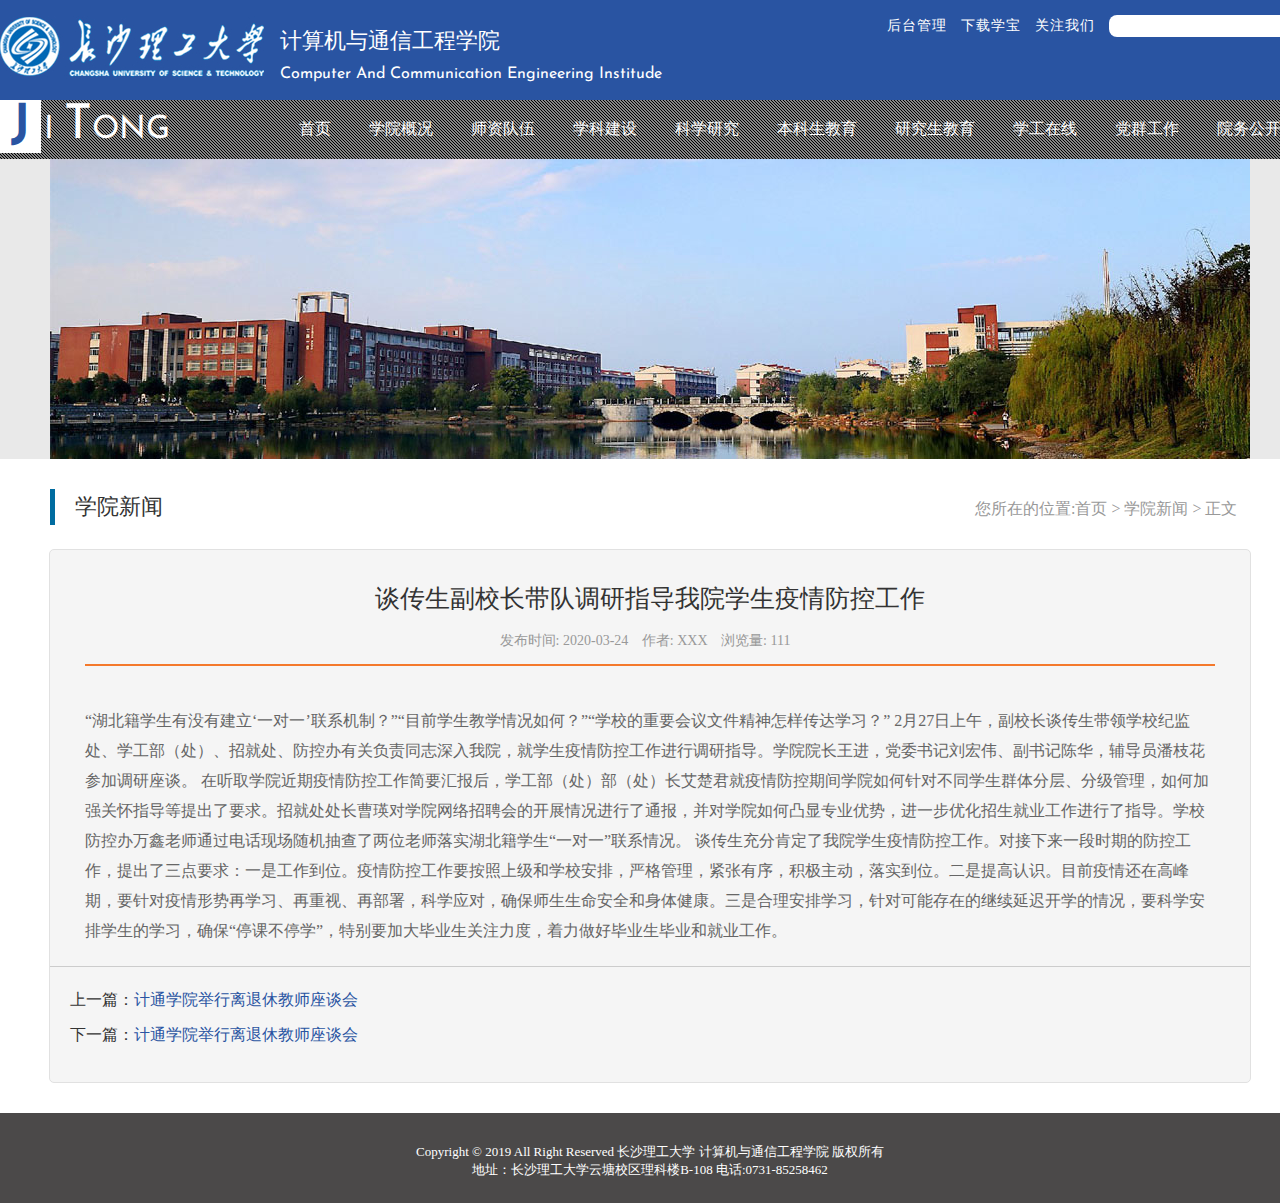
==== detail.html @ 0654c843 "init" ====
<!DOCTYPE html>
<html lang="en">
  <head>
    <meta charset="UTF-8" />
    <meta name="viewport" content="width=device-width, initial-scale=1.0" />
    <link rel="stylesheet" type="text/css" href="css/animate.min.css" />
    <link rel="stylesheet" type="text/css" href="css/zoomslider.css" />
    <link rel="stylesheet" type="text/css" href="css/reset.css" />
    <link rel="stylesheet" type="text/css" href="css/index.css" />
    <link
      rel="stylesheet"
      href="https://use.fontawesome.com/releases/v5.3.1/css/all.css"
      integrity="sha384-mzrmE5qonljUremFsqc01SB46JvROS7bZs3IO2EmfFsd15uHvIt+Y8vEf7N7fWAU"
      crossorigin="anonymous"
    />
    <title>Detail</title>
  </head>
  <body>
    <div class="container">
      <!-- header开始 -->
      <header>
        <div class="header_top">
          <img src="images/logo1.jpg" alt="" />
          <span class="logo_name logo_name1">计算机与通信工程学院</span>
          <span class="logo_name logo_name2"
            >Computer And Communication Engineering Institude</span
          >
          <div class="header_tool">
            <ul>
              <li><i class="fas fa-cog"></i>后台管理</li>
              <li><i class="fas fa-arrow-down"></i>下载学宝</li>
              <li><i class="fab fa-weibo"></i>关注我们</li>
              <li>
                <i class="fas fa-search search-icon"></i
                ><input type="text" class="banner-search" />
              </li>
            </ul>
          </div>
        </div>
      </header>

      <!-- nav 开始-->
      <div class="demo-inner-content nav_bg">
        <div class="nav">
          <nav>
            <div class="navbar-header">
              <h1>
                <a href="index.html"
                  ><span class="letter">J</span>i <span>T</span>ong</a
                >
              </h1>
            </div>
            <!-- navbar-header -->
            <div class="nav_self clearfix" id="bs-example-navbar-collapse-1">
              <ul id="nav">
                <li>
                  <a href="#">首页</a>
                </li>
                <li>
                  <a href="#">学院概况</a>
                  <ul>
                    <li><a href="#">学院简介</a></li>
                    <li><a href="#">学院领导</a></li>
                    <li><a href="#">机构设置</a></li>
                  </ul>
                </li>
                <li>
                  <a href="#">师资队伍</a>
                  <ul>
                    <li><a href="#">人才引进</a></li>
                    <li><a href="#">名师风采</a></li>
                    <li><a href="#">师资简介</a></li>
                  </ul>
                </li>
                <li>
                  <a href="#">学科建设</a>
                  <ul>
                    <li><a href="#">学科概况</a></li>
                    <li><a href="#">重点学科</a></li>
                    <li style="padding: 19px 13px 19px 18px;">
                      <a href="#">重点实验室</a>
                    </li>
                  </ul>
                </li>
                <li>
                  <a href="#">科学研究</a>
                  <ul>
                    <li><a href="#">项目申明</a></li>
                    <li><a href="#">学术论著</a></li>
                    <li><a href="#">科研成果</a></li>
                    <li><a href="#">学术交流</a></li>
                    <li><a href="#">规章制度</a></li>
                  </ul>
                </li>
                <li>
                  <a href="#">本科生教育</a>
                  <ul style="width: 118px;">
                    <li><a href="#">创新教育</a></li>
                    <li><a href="#">专业设置</a></li>
                    <li><a href="#">教学管理</a></li>
                    <li><a href="#">教研教改</a></li>
                    <li><a href="#">课程建设</a></li>
                    <li><a href="#">教材建设</a></li>
                  </ul>
                </li>
                <li>
                  <a href="#">研究生教育</a>
                  <ul style="width: 118px;">
                    <li><a href="#">学位点一览</a></li>
                    <li><a href="#">导师队伍</a></li>
                    <li><a href="#">培养方案</a></li>
                    <li><a href="#">招生信息</a></li>
                    <li><a href="#">培养管理</a></li>
                    <li><a href="#">规章制度</a></li>
                  </ul>
                </li>
                <li>
                  <a href="#">学工在线</a>
                  <ul>
                    <li><a href="#">学风建设</a></li>
                    <li><a href="#">学生党建</a></li>
                    <li><a href="#">日常管理</a></li>
                    <li><a href="#">团学工作</a></li>
                    <li><a href="#">就业工作</a></li>
                    <li><a href="#">成长辅导</a></li>
                    <li><a href="#">资助工作</a></li>
                    <li><a href="#">规章制度</a></li>
                  </ul>
                </li>
                <li>
                  <a href="#">党群工作</a>
                  <ul>
                    <li><a href="#">党建动态</a></li>
                    <li><a href="#">理论学习</a></li>
                    <li><a href="#">规章制度</a></li>
                    <li><a href="#">组织结构</a></li>
                    <li><a href="#">工会工作</a></li>
                  </ul>
                </li>
                <li>
                  <a href="#">院务公开</a>
                  <ul>
                    <li><a href="#">学院文件</a></li>
                    <li><a href="#">岗位职责</a></li>
                  </ul>
                </li>
              </ul>
            </div>
            <div class="clearfix"></div>
          </nav>
        </div>
      </div>
      <div class="banner">
        <img src="./images/fixed.jpg" alt="" />
      </div>
      <div class="detail_container">
        <div class="detail_top">
          <div class="de_top_title">学院新闻</div>
          <div class="de_top_site">您所在的位置:首页 > 学院新闻 > 正文</div>
        </div>
        <div class="detail_new">
          <p class="detail_title">
            谈传生副校长带队调研指导我院学生疫情防控工作
          </p>
          <p class="de_new_tool">
            <span>发布时间: 2020-03-24</span>
            <span>作者: XXX</span>
            <span>浏览量: 111</span>
          </p>
          <div class="detail_new_con">
            “湖北籍学生有没有建立‘一对一’联系机制？”“目前学生教学情况如何？”“学校的重要会议文件精神怎样传达学习？”
            2月27日上午，副校长谈传生带领学校纪监处、学工部（处）、招就处、防控办有关负责同志深入我院，就学生疫情防控工作进行调研指导。学院院长王进，党委书记刘宏伟、副书记陈华，辅导员潘枝花参加调研座谈。
            在听取学院近期疫情防控工作简要汇报后，学工部（处）部（处）长艾楚君就疫情防控期间学院如何针对不同学生群体分层、分级管理，如何加强关怀指导等提出了要求。招就处处长曹瑛对学院网络招聘会的开展情况进行了通报，并对学院如何凸显专业优势，进一步优化招生就业工作进行了指导。学校防控办万鑫老师通过电话现场随机抽查了两位老师落实湖北籍学生“一对一”联系情况。
            谈传生充分肯定了我院学生疫情防控工作。对接下来一段时期的防控工作，提出了三点要求：一是工作到位。疫情防控工作要按照上级和学校安排，严格管理，紧张有序，积极主动，落实到位。二是提高认识。目前疫情还在高峰期，要针对疫情形势再学习、再重视、再部署，科学应对，确保师生生命安全和身体健康。三是合理安排学习，针对可能存在的继续延迟开学的情况，要科学安排学生的学习，确保“停课不停学”，特别要加大毕业生关注力度，着力做好毕业生毕业和就业工作。
          </div>
          <div class="detail_down">
            <p>上一篇：<a href="#">计通学院举行离退休教师座谈会</a></p>
            <p>下一篇：<a href="#">计通学院举行离退休教师座谈会</a></p>
          </div>
        </div>
        <!-- footer -->
        <footer>
          <p>
            Copyright &copy; 2019 All Right Reserved 长沙理工大学
            计算机与通信工程学院 版权所有
          </p>
          <p>地址：长沙理工大学云塘校区理科楼B-108 电话:0731-85258462</p>
        </footer>
        <!-- footer -->
      </div>
    </div>
  </body>
</html>
---- css/zoomslider.css ----
.zs-enabled{position:relative}.zs-enabled .zs-slideshow,.zs-enabled .zs-slides,.zs-enabled .zs-slide{position:absolute;z-index:1;top:0;left:0;width:100%;height:100%;overflow:hidden}.zs-enabled .zs-slideshow .zs-slides .zs-slide{background:transparent none no-repeat 50% 50%;background-size:cover;position:absolute;visibility:hidden;opacity:0;-webkit-transform:scale(1.2, 1.2);-moz-transform:scale(1.2, 1.2);-ms-transform:scale(1.2, 1.2);-o-transform:scale(1.2, 1.2);transform:scale(1.2, 1.2)}.zs-enabled .zs-slideshow .zs-slides .zs-slide.active{visibility:visible;opacity:1}.zs-enabled .zs-slideshow .zs-bullets{position:absolute;z-index:4;bottom:20px;left:0;width:100%;text-align:center}.zs-enabled .zs-slideshow .zs-bullets .zs-bullet{display:inline-block;cursor:pointer;border:2px solid #EFC509;width:14px;height:14px;border-radius:8px;margin:10px;background-color:#000}.zs-enabled .zs-slideshow .zs-bullets .zs-bullet.active{background-color:#EFC509}.zs-enabled .zs-slideshow:after{content:" ";position:absolute;top:0;left:0;width:100%;height:100%;z-index:3;background:transparent none repeat 0 0}.zs-enabled.overlay-plain .zs-slideshow:after{background-image:url(plain.png)}.zs-enabled.overlay-dots .zs-slideshow:after{background:url(../images/dots.png)}
	.properties-table {
			width: 100%;
			padding: 0;
			border-spacing:0;
			margin-top:2em;
			font-size:.85em;
			background-color: #eee;
		}
		.properties-table th, .properties-table td {
			text-align: left;
			padding: 10px;
		}
		.properties-table th {
			border-bottom: 1px solid #333;
			line-height: 2;
		}
		.zs-enabled .zs-slideshow .zs-bullets {
			    position: absolute;
    z-index: 4;
    bottom: 40px;
    left: 0;
    width: 100%;
    text-align: center;
	display:none;
		}
		.zs-enabled .zs-slideshow .zs-bullets .zs-bullet {
			display: inline-block;
    cursor: pointer;
    border: 2px solid #fff;
    width: 34px;
    height:4px;
    margin: 10px;
    background: #fff;
    border-radius: 0;
		}
		.zs-enabled .zs-slideshow .zs-bullets .zs-bullet.active {
			background:#02a388;
			border: 2px solid #02a388;
		}
      #demo-1 {
			position: relative; 
			width: 100%;
			min-height: 658px;
			background-color: #999;
		}
		.demo-inner-content {
			position: relative;
			z-index: 2;
			
		}
		
	.banner-inner {
    background: url(../images/1.jpg) no-repeat 0px 0px;
    background-size: cover;
    -webkit-background-size: cover;
    -moz-background-size: cover;
    -o-background-size: cover;
    -ms-background-size: cover;
    min-height: 200px!important;
}
.banner-inner-dott {
    background: url(../images/dots.png)repeat 0px 0px;
    text-align: center;
        padding-bottom: 150px;
}
/*-- /responsive --*/
@media (max-width:1440px){
	#demo-1 {
		
		    min-height: 630px;
	}
	.zs-enabled .zs-slideshow .zs-bullets .zs-bullet {
		border: 2px solid #fff;
		width: 27px;
		height: 4px;
		margin: 8px;
		border-radius: 0;
	}
}
@media (max-width:1366px){
	#demo-1 {
		    min-height:600px;
	}
	.zs-enabled .zs-slideshow .zs-bullets {
		position: absolute;
		z-index: 4;
		bottom: 91px;
		left: 0;
		width: 100%;
		text-align: center;
	}
}
@media (max-width:1280px){
	#demo-1 {
		    min-height:570px;
	}
}
@media (max-width:1024px){
	#demo-1 {
		    min-height:540px;
	}
	.zs-enabled .zs-slideshow .zs-bullets {
		position: absolute;
		z-index: 4;
		bottom: 107px;
		left: 0;
		width: 100%;
		text-align: center;
	}
}
@media (max-width:991px){
	#demo-1 {
		min-height:500px;
	}
	.zs-enabled .zs-slideshow .zs-bullets {
		position: absolute;
		z-index: 4;
		bottom:91px;
		left:0px;
		width: 100%;
		text-align: center;
	}
	
}
@media (max-width:800px){
	#demo-1 {
		min-height:460px;
	}
	.zs-enabled .zs-slideshow .zs-bullets .zs-bullet {
		border: 2px solid #fff;
		width: 27px;
		height: 4px;
		margin: 4px 4px;
		border-radius: 0;
	}
	.banner-inner-dott {
		background: url(../images/dots.png)repeat 0px 0px;
		text-align: center;
		padding-bottom: 94px;
	}
	.banner-inner {
		min-height: 163px!important;
	}
	.zs-enabled .zs-slideshow .zs-bullets {
		position: absolute;
		z-index: 4;
		bottom:72px;
		left:0px;
		width: 100%;
		text-align: center;
	}
}
@media (max-width:736px){
	
	#demo-1 {
      min-height:450px;
	}

}
@media (max-width:640px){
	
}
@media (max-width:568px){
	#demo-1 {
      min-height:390px;
	}
	
}
@media (max-width:480px){
	.zs-enabled .zs-slideshow .zs-bullets {
		position: absolute;
		z-index: 4;
		bottom: 45px;
		left: -4px;
		width: 100%;
		text-align: center;
	}
	
}
@media (max-width:414px){
	
}
@media (max-width:384px){
	
	

}
@media (max-width:320px){
  
 .zs-enabled .zs-slideshow .zs-bullets {
    position: absolute;
    z-index: 4;
    bottom: 23px;
    left: -4px;
    width: 100%;
    text-align: center;
}
}
/*-- //responsive --*/
---- css/index.css ----
@font-face {
  font-family: 'Josefin Sans';
  src: url('../fonts/Josefin_Sans/JosefinSans-VariableFont_wght.ttf');
}
@font-face {
  font-family: 'PT Sans';
  src: url('../fonts/PT_Sans/PTSans-Regular.ttf');
}
html,
body {
  width: 100%;
  min-width: 1300px;
}
a {
  color: #fff;
}
i {
  color: #f4792c;
}
.clearfix:after {
  content: '\20';
  display: block;
  height: 0;
  clear: both;
}
.container {
  width: 100%;
  margin-left: auto;
  margin-right: auto;
  font-size: 16px;
}
header {
  width: 100%;
  background-color: #2954a2;
  padding: 16px 0 16px 0;
}
.header_top {
  position: relative;
  width: 1300px;
  margin: 0 auto;
}
.logo_name {
  display: inline-block;
  color: white;
  position: absolute;
}
.logo_name1 {
  left: 280px;
  top: 10px;
  font-size: 22px;
  width: 220px;
}
.logo_name2 {
  width: 383px;
  top: 50px;
  left: 280px;
  font-family: 'Josefin Sans', sans-serif;
}
.header_tool {
  position: absolute;
  right: 0;
  top: 0;
}
.header_tool li {
  letter-spacing: 1px;
  display: inline-block;
  color: #fff;
  margin-right: 10px;
  margin-top: -5px;
  font-size: 14px;
}
.banner-search {
  outline: none;
  border: none;
  border-radius: 8px;
  height: 20px;
}
.search-icon {
  position: absolute;
  right: 18px;
  top: 6px;
}
.nav {
  width: 100%;
  background: rgba(0, 0, 0, 0.47);
}
nav {
  width: 1300px;
  margin: 0 auto;
}
.navbar-header {
  width: 180px;
  vertical-align: top;
  display: inline-block;
}
.navbar-header h1 {
  /* font-size: 2em; */
  display: block;
  text-transform: uppercase;
  font-size: 32px;
  font-family: 'Josefin Sans', sans-serif;
}
.navbar-header h1 a {
  color: #ffffff;
  text-decoration: none;
  display: inline-block;
}
span.letter {
  background: #fff;
  color: #2954a2;
  line-height: 53px;
  padding: 0 11px;
  display: inline-block;
  background: #ffffff;
  font-weight: 700;
  margin-right: 3px;
}
h1 span {
  color: #fff;
  font-size: 48px;
}
.nav_self {
  vertical-align: top;
  display: inline-block;
  float: right;
}
.baner-info {
  padding-top: 8em;
  margin: 0 auto;
  text-align: center;
  font-family: 'Josefin Sans', sans-serif;
}
.baner-info h4 {
  text-align: center;
  font-size: 1em;
  color: #fff;
  margin: 2em 0 1em;
  text-transform: uppercase;
  font-weight: 300;
  letter-spacing: 5px;
}
.baner-info h3 {
  text-align: center;
  font-size: 3.5em;
  color: #fff;
  text-transform: capitalize;
  letter-spacing: 4px;
}
.baner-info h3 span {
  color: #f4792c;
}
.baner-info h3 span {
  color: #f4792c;
}
.row {
  width: 1300px;
  margin: 0 auto;
  position: relative;
  margin-top: 20px;
}
.sp_button:hover {
  color: #f4792c;
}
.new_new {
  width: 430px;
  padding-right: 15px;
  padding-left: 15px;
  -webkit-tap-highlight-color: rgba(0, 0, 0, 0);
  line-height: 1.42857143;
  color: #333;
  font-size: 100%;
  font-family: 'PT Sans', sans-serif;
  box-sizing: border-box;
  position: relative;
  min-height: 1px;
  float: left;
  width: 430px;
  padding-right: 15px;
  padding-left: 15px;
}
.row2_imgs {
  width: 1318px;
}
.news-img > img {
  width: 400px;
  height: 200px;
}
.news-date {
  position: absolute;
  background-color: #2d3e50;
  width: 220px;
  height: 30px;
  top: 185px;
  left: 90px;
  color: white;
  padding: 0 20px 0 20px;
}
.published3 {
  line-height: 30px;
}
.published32 {
  padding-left: 65px;
}
.published3 i,
.published32 i {
  color: #fff;
}
.img-text {
  padding: 32px 30px;
}
.gray-bg {
  background-color: #f1f1f1;
}
.img-text > p {
  font-family: 'Lato', sans-serif;
  font-weight: normal;
  color: #666666;
  font-size: 14px;
  line-height: 24px;
  margin-bottom: 15px;
}
.extra-small {
  border: 1px solid #c1c1c1;
  color: #3f3f3f;
  font-size: 13px;
  font-weight: 500;
  padding: 10px 25px;
  text-transform: capitalize;
  transition: all 0.3s ease-out 0s;
  border-radius: 5px;
}
.xueyuannew {
  width: 430px;
  height: 400px;
  display: inline-block;
  vertical-align: top;
  font-family: 'PT Sans', sans-serif;
}
.xueyuannew > p {
  font-size: 20px;
  color: #2954a2;
  border-bottom: 2px #2954a1 solid;
  height: 38px;
}
.xueyuan_new1 {
  padding-bottom: 20px;
}
.xueyuan_new1 > li {
  list-style: none;
  padding: 10px;
  display: inline-block;
  border-bottom: 1px #ccc solid;
  max-width: 400px;
  overflow: hidden;
  text-overflow: ellipsis;
  white-space: nowrap;
  width: 420px;
}
.xueyuan_new1 > li > span {
  color: #337ab7;
  padding-right: 20px;
}
.xueyuannotice {
  width: 390px;
  height: 400px;
  display: inline-block;
  margin-left: 40px;
  vertical-align: top;
  font-family: 'PT Sans', sans-serif;
}
.xueyuannotice > p {
  font-size: 20px;
  color: #f4792c;
  border-bottom: 2px #f4792c solid;
  height: 38px;
}
.xueyuan_notice1 {
  padding-bottom: 20px;
}
.xueyuan_notice1 > li {
  padding: 10px;
  display: inline-block;
  border-bottom: 1px #ccc solid;
  max-width: 370px;
  overflow: hidden;
  text-overflow: ellipsis;
  white-space: nowrap;
  width: 370px;
}
.xueyuan_notice1 > li > span {
  color: #f4792c;
  padding-right: 20px;
}
.row2 {
  margin-top: 20px;
  background-color: #94b6ef26;
  border-bottom: 2px #2954a2 solid;
  border-top: 2px #f4792c solid;
  padding: 30px 0;
}
.container_row2 {
  margin: 0 auto;
  width: 1300px;
  position: relative;
}
.row2_imgs > img {
  width: 380px;
  height: 120px;
  display: inline-block;
}
.row2_imgs > img:nth-child(1) {
  margin-right: 80px;
}
.row2_imgs > img:nth-child(2) {
  margin-right: 80px;
}
.row2-title {
  color: #2954a2;
  font-size: 20px;
  height: 30px;
}
.row4 {
  width: 1300px;
  margin: 0 auto;
  /* padding: 30px 0;
   */
  padding-top: 30px;
  font-family: 'PT Sans', sans-serif;
}
.other2 {
  width: 850px;
  height: 400px;
  display: inline-block;
  vertical-align: top;
}
.other2 > p {
  font-size: 20px;
  color: #f4792c;
  border-bottom: 2px #f4792c solid;
  height: 30px;
}
.other2_news {
  padding-bottom: 20px;
}
.other2_news > li {
  width: 380px;
  list-style: none;
  padding: 10px;
  display: inline-block;
  height: 30px;
  line-height: 30px;
  max-width: 390px;
  overflow: hidden;
  text-overflow: ellipsis;
  white-space: nowrap;
  /*border-bottom: 1px #ccc solid;*/
}
.other2_news > li:nth-child(even) {
  margin-left: 2em;
}
.other2_news > li > span {
  color: #2954a2;
  margin-right: 20px;
}
.other22 {
  width: 400px;
  height: 342px;
  display: inline-block;
  /* background-color: #ccc; */
  vertical-align: top;
  margin-left: 2.7em;
  border: 1px #ccc solid;
}
.other22 > p {
  font-size: 20px;
  color: #fff;
  /* width: 398px; */
  height: 70px;
  line-height: 70px;
  background-color: #2954a2;
  padding-left: 20px;
}
.other22_button {
  color: white;
  margin-left: 160px;
  border: 1px white solid;
}
.other22_news {
  margin-bottom: 20px;
}
.other22_news > li {
  list-style: none;
  height: 60px;
  /* background-color: #ccc; */
  border-bottom: 1px #ccc solid;
  padding: 15px;
  /*text-align: center;*/
  line-height: 35px;
  color: #475395;
}
.other22_news > li > span {
  display: inline-block;
  width: 380px;
  max-width: 380px;
  overflow: hidden;
  text-overflow: ellipsis;
  white-space: nowrap;
}
.other22_date {
  color: #909dc7;
}
.row3 {
  margin: 0 auto;
  width: 1300px;
  font-family: 'PT Sans', sans-serif;
}
.other1 {
  width: 850px;
  height: 400px;
  display: inline-block;
}
.other1 > p {
  height: 30px;
  font-size: 20px;
  color: #2954a2;
  border-bottom: 2px #2954a2 solid;
}
.other1_news {
  padding-bottom: 20px;
}
.other1_news > li {
  list-style: none;
  padding: 10px;
  /*display: inline-block;*/
  height: 30px;
  line-height: 30px;
  /*border-bottom: 1px #ccc solid;*/
}
.other1_news > li > span:nth-child(1) {
  color: #fff;
  display: inline-block;
  background: #f4792c;
  margin-right: 40px;
  width: 90px;
  height: 45px;
  line-height: 45px;
  text-align: center;
}
.other1_news > li > span:nth-child(2) {
  width: 700px;
  border-bottom: 1px #ccc solid;
  height: 45px;
  display: inline-block;
}
.links {
  font-family: 'microsoft yahei', 'Helvetica Neue', Helvetica, Arial, sans-serif;
  font-size: 14px;
  line-height: 1.42857143;
  color: #333;
  padding: 0;
  border: none;
  list-style: none;
  box-sizing: border-box;
  overflow: hidden;
  width: 1317px;
}
.links li {
  float: left;
  width: 198px;
  height: 65px;
  line-height: 65px;
  text-align: center;
  font-size: 16px;
  margin: 0 10px;
  /*color: #333;*/
  background-color: #ededed;
}
.links li a {
  color: #333;
  margin-left: 10px;
}
.links li i {
  color: #f4792c;
  font-size: 20px;
}
footer {
  margin-top: 30px;
  background-color: #4b4949;
  color: #fff;
  text-align: center;
  height: 30px;
  padding: 30px 0;
}
footer > p {
  color: #fff;
  font-size: 13px;
}
/* detail.css */
.nav_bg {
  background: url(../images/dots.png);
}
.detail_top {
  width: 1200px;
  height: 80px;
  line-height: 80px;
  color: #999999;
  text-align: right;
  margin: 0 auto;
  padding-top: 10px;
  overflow: hidden;
}
.de_top_title {
  width: 75%;
  height: 36px;
  line-height: 36px;
  border-left: 5px solid #006ca0;
  text-align: left;
  float: left;
  font-size: 22px;
  font-weight: 500;
  color: #333;
  padding-left: 20px;
  margin-top: 20px;
}
.de_top_site {
  /* width: 50%; */
  height: 50px;
  text-align: right;
  float: left;
}
.detail_new {
  width: 1200px;
  margin: 0 auto;
  border: 1px solid #e1e1e1;
  background-color: #f5f5f5;
  border-radius: 5px;
}
.detail_title {
  font-family: Microsoft YaHei;
  font-size: 25px;
  color: #333333;
  text-align: center;
  padding-top: 30px;
  height: auto;
  line-height: 38px;
  padding-left: 50px;
  padding-right: 50px;
}
.de_new_tool {
  font-size: 14px;
  color: #999999;
  text-align: center;
  height: 46px;
  line-height: 46px;
  font-weight: 300;
}
.de_new_tool span {
  margin-right: 10px;
}
.detail_new_con {
  margin-left: 35px;
  margin-right: 35px;
  padding-top: 40px;
  border-top: 2px solid #f4792c;
  line-height: 30px;
  color: #666;
  padding-bottom: 20px;
}
.detail_down {
  border-top: 1px solid #ccc;
  height: 100px;
  line-height: 35px;
  padding-left: 20px;
  padding-top: 15px;
  color: #333;
}
.detail_down p a {
  color: #2954a2;
}
.banner {
  background: #e9e9e9;
  height: 300px;
  text-align: center;
}
/* more.css */
.more_container {
  width: 1200px;
  margin: 0 auto;
  position: relative;
  font-family: 'PT Sans', sans-serif;
  /*background-image: url(../images/more_bg.png)*/
}
.more_container:before,
.more_container:after {
  content: '';
  display: table;
  clear: both;
}
.con_left {
  height: 1430px;
  width: 300px;
  position: relative;
  min-height: 600px;
  padding-top: 50px;
  border-right: 4px solid #d2d2d2;
  float: left;
}
.con_right {
  width: 880px;
  min-height: 600px;
  padding: 0 30px;
  box-sizing: border-box;
  margin-top: 50px;
  float: right;
}
.con_left > p {
  font-size: 20px;
  padding-left: 40px;
  margin-bottom: 30px;
  color: #fff;
  background-color: #2954a2;
  height: 60px;
  line-height: 60px;
}
.right_title {
  height: 40px;
  border-bottom: 1px solid #c8c8c8;
}
.right_title p {
  font-size: 20px;
  padding-left: 20px;
  border-left: 5px solid #f4792c;
  margin: 0;
  color: #2954a2;
}
.right_place {
  color: #666;
  margin-top: 10px;
  float: right;
}
.right_newLists {
  margin-top: 30px;
}
.right_newLists li {
  padding-bottom: 20px;
  margin-bottom: 20px;
  border-bottom: 1px solid #f0f0f0;
  list-style: none;
  overflow: hidden;
}
.news_details {
  height: 90px;
  /*margin-right: 130px;*/
  /*float: left;*/
  display: inline-block;
  vertical-align: top;
}
.news_details h3 {
  font-size: 16px;
  cursor: pointer;
}
.news_details p {
  font-size: 14px;
  height: 50px;
  line-height: 25px;
  overflow: hidden;
  margin: 10px 0;
  width: 700px;
  color: #666;
}
.news_details span {
  font-size: 14px;
  color: #666;
}
.news_date {
  float: right;
  display: inline-block;
  width: 110px;
  height: 90px;
  text-align: center;
  background: #f4f4f4;
  vertical-align: top;
  line-height: 90px;
  color: #5f5c5c;
  font-size: 20px;
}
.more_pages {
  color: #666;
  font-size: 14px;
  text-align: center;
}
.more_pages span {
  display: inline-block;
  border: 1px #ccc solid;
  padding: 5px;
}
.bubble {
  position: absolute;
  top: 0;
  left: 0;
  width: 500px;
  height: 700px;
  z-index: -1;
}
.w3lsg-bubbles li {
  position: absolute;
  list-style: none;
  display: block;
  width: 40px;
  height: 40px;
  background-color: rgba(156, 198, 231, 0.5);
  bottom: -160px;
  animation: square 25s infinite;
  transition-timing-function: linear;
}
.w3lsg-bubbles li:nth-child(1) {
  left: 10%;
}
.w3lsg-bubbles li:nth-child(2) {
  left: 20%;
  width: 80px;
  height: 80px;
  animation-delay: 2s;
  animation-duration: 17s;
}
.w3lsg-bubbles li:nth-child(3) {
  left: 25%;
  animation-delay: 4s;
}
.w3lsg-bubbles li:nth-child(4) {
  left: 40%;
  width: 60px;
  height: 60px;
  animation-duration: 22s;
  background-color: rgba(183, 191, 235, 0.63);
}
.w3lsg-bubbles li:nth-child(5) {
  left: 70%;
}
.w3lsg-bubbles li:nth-child(6) {
  left: 80%;
  width: 60px;
  height: 60px;
  animation-delay: 3s;
  background-color: rgba(183, 191, 235, 0.63);
}
.w3lsg-bubbles li:nth-child(7) {
  left: 32%;
  width: 70px;
  height: 70px;
  animation-delay: 7s;
}
.w3lsg-bubbles li:nth-child(8) {
  left: 55%;
  width: 20px;
  height: 20px;
  animation-delay: 15s;
  animation-duration: 40s;
}
.w3lsg-bubbles li:nth-child(9) {
  left: 25%;
  width: 10px;
  height: 10px;
  animation-delay: 2s;
  animation-duration: 40s;
  background-color: rgba(183, 191, 235, 0.63);
}
.w3lsg-bubbles li:nth-child(10) {
  left: 90%;
  width: 40px;
  height: 40px;
  animation-delay: 11s;
}
@keyframes square {
  0% {
    transform: translateY(0);
  }
  100% {
    transform: translateY(-700px) rotate(600deg);
  }
}
/* nav.css */
.nav_left p {
  height: 60px;
  line-height: 60px;
  margin-bottom: 0;
  border-left: 2px #d6d6d6 solid;
}
.nav_lists {
  list-style: none;
  border-left: 2px #d6d6d6 solid;
}
.nav_lists li {
  height: 50px;
  line-height: 50px;
  /* text-align: center; */
  padding-left: 50px;
  /*background-color: #f4792c;*/
  /*color: white;*/
  border-bottom: 1px #d6d6d6 solid;
  transition: all 0.8s;
  /*width: 0;*/
  cursor: pointer;
}
.nav_lists_active {
  background-color: #f4792c;
  color: #fff;
}
.nav_lists li:hover {
  background-color: #f4792c;
  color: #fff;
  /*width:294px;*/
}
/* teacher.css */
.teachers ul {
  margin-top: 20px;
}
.teachers ul li {
  list-style: none;
  width: 400px;
  display: inline-block;
  height: 200px;
  line-height: 200px;
  /* border: 1px #ccc solid; */
  background-color: #3f51b5;
  margin-bottom: 10px;
  margin-right: 5px;
  text-align: center;
  color: #fff;
  font-size: 20px;
  transition: all 0.8s;
}
.teachers ul li a:hover {
  color: #fff;
}
.teachers ul li:hover {
  font-size: 22px;
  background-color: #5c6dd1;
}
.teacher_down {
  display: none;
}
.teacher_down li {
  list-style: none;
}
.teacher_down li a {
  color: #666;
}
.teacher_down li a:hover {
  color: #fff;
}

#nav {
  margin-left: 5em;
  float: right;
}
#nav,
#nav ul {
  padding: 0;
  margin: 0;
  list-style: none;
  font-size: 16px;
}
#nav li {
  position: relative;
  display: block;
  float: left;
  padding: 19px;
  transition: all 0.5s;
}
#nav li:hover {
  background-color: #2954a2;
}
#nav a:link,
#nav a:visited {
  text-decoration: none;
  color: #fff;
}
#nav ul {
  width: 102px;
  background-color: #2954a2;
  position: absolute;
  display: none;
  margin-left: 0;
  top: 58px;
  left: 0;
}
#nav ul li {
  list-style: none;
  color: #fff;
  font-size: 14px;
  height: 10px;
  line-height: 10px;
  text-align: center;
}
#nav ul li a:hover {
  color: #f4792c;
}
#nav li:hover ul {
  display: block;
}
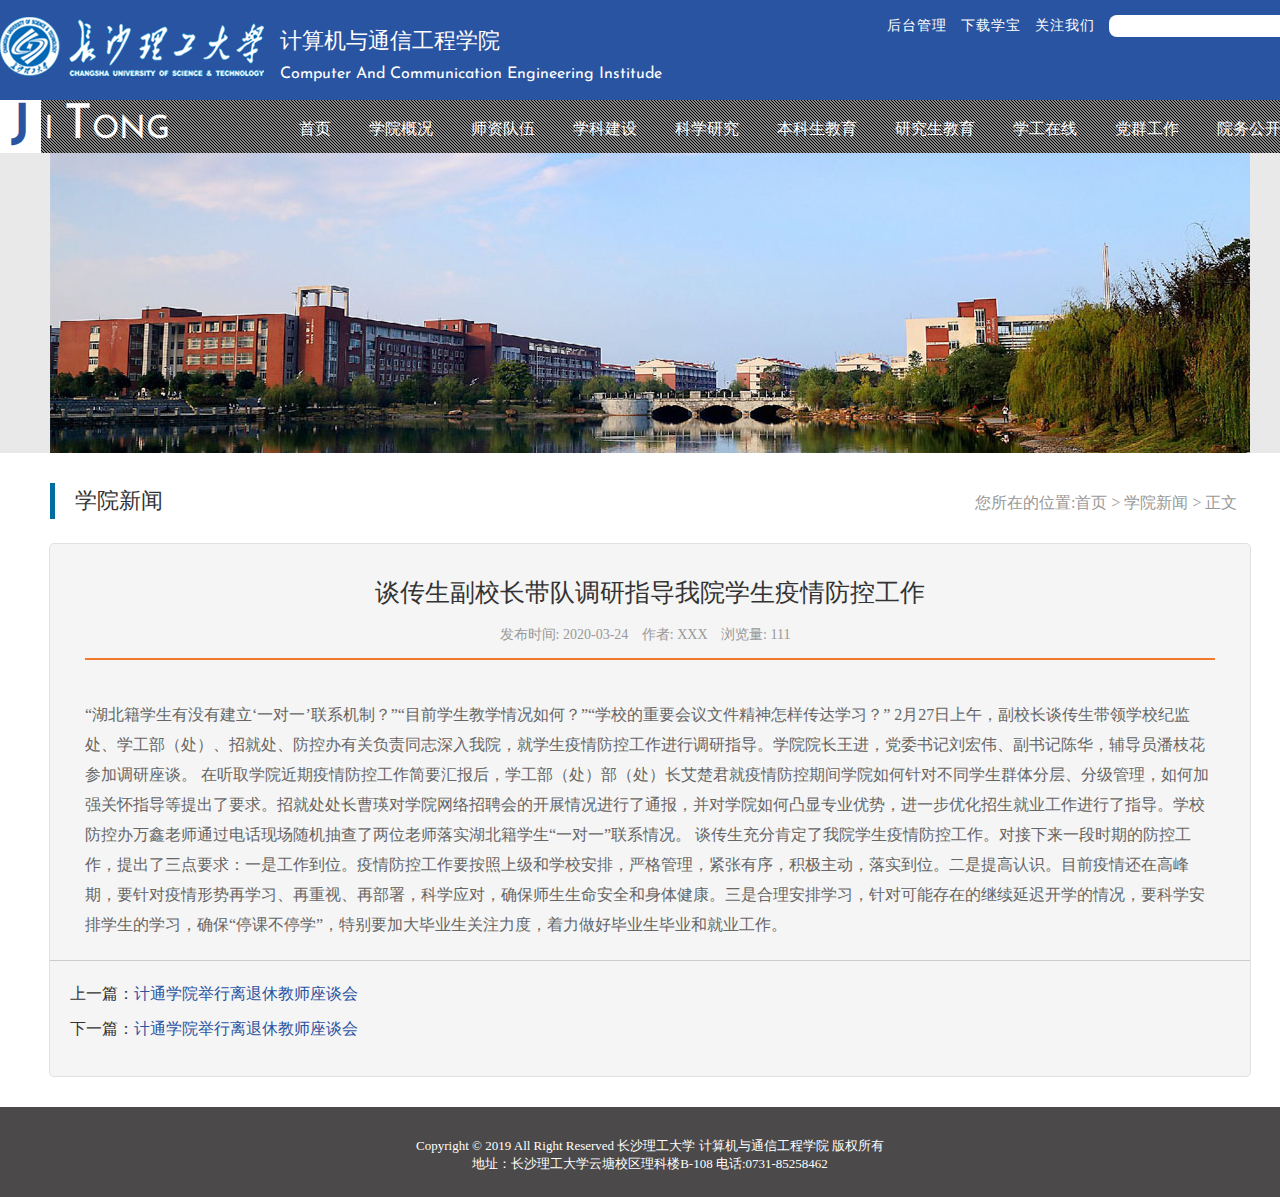
==== commit 5414f8b3: "add sm" ====
--- a/detail.html
+++ b/detail.html
@@ -58,7 +58,7 @@
                 </li>
                 <li>
                   <a href="#">学院概况</a>
-                  <ul>
+                  <ul class="firs_nav">
                     <li><a href="#">学院简介</a></li>
                     <li><a href="#">学院领导</a></li>
                     <li><a href="#">机构设置</a></li>
@@ -66,7 +66,7 @@
                 </li>
                 <li>
                   <a href="#">师资队伍</a>
-                  <ul>
+                  <ul class="firs_nav">
                     <li><a href="#">人才引进</a></li>
                     <li><a href="#">名师风采</a></li>
                     <li><a href="#">师资简介</a></li>
@@ -74,7 +74,7 @@
                 </li>
                 <li>
                   <a href="#">学科建设</a>
-                  <ul>
+                  <ul class="firs_nav">
                     <li><a href="#">学科概况</a></li>
                     <li><a href="#">重点学科</a></li>
                     <li style="padding: 19px 13px 19px 18px;">
@@ -84,7 +84,7 @@
                 </li>
                 <li>
                   <a href="#">科学研究</a>
-                  <ul>
+                  <ul class="firs_nav">
                     <li><a href="#">项目申明</a></li>
                     <li><a href="#">学术论著</a></li>
                     <li><a href="#">科研成果</a></li>
@@ -94,7 +94,7 @@
                 </li>
                 <li>
                   <a href="#">本科生教育</a>
-                  <ul style="width: 118px;">
+                  <ul style="width: 118px;" class="firs_nav">
                     <li><a href="#">创新教育</a></li>
                     <li><a href="#">专业设置</a></li>
                     <li><a href="#">教学管理</a></li>
@@ -105,8 +105,16 @@
                 </li>
                 <li>
                   <a href="#">研究生教育</a>
-                  <ul style="width: 118px;">
-                    <li><a href="#">学位点一览</a></li>
+                  <ul style="width: 118px;" class="firs_nav">
+                    <li>
+                      <a href="#">学位点一览</a>
+                      <ul>
+                        <li><a href="#">主题活动</a></li>
+                        <li><a href="#">主题活动</a></li>
+                        <li><a href="#">主题活动</a></li>
+                        <li><a href="#">主题活动</a></li>
+                      </ul>
+                    </li>
                     <li><a href="#">导师队伍</a></li>
                     <li><a href="#">培养方案</a></li>
                     <li><a href="#">招生信息</a></li>
@@ -116,8 +124,16 @@
                 </li>
                 <li>
                   <a href="#">学工在线</a>
-                  <ul>
-                    <li><a href="#">学风建设</a></li>
+                  <ul class="firs_nav">
+                    <li>
+                      <a href="#">学风建设</a>
+                      <ul>
+                        <li><a href="#">主题活动</a></li>
+                        <li><a href="#">主题活动</a></li>
+                        <li><a href="#">主题活动</a></li>
+                        <li><a href="#">主题活动</a></li>
+                      </ul>
+                    </li>
                     <li><a href="#">学生党建</a></li>
                     <li><a href="#">日常管理</a></li>
                     <li><a href="#">团学工作</a></li>
@@ -129,9 +145,25 @@
                 </li>
                 <li>
                   <a href="#">党群工作</a>
-                  <ul>
-                    <li><a href="#">党建动态</a></li>
-                    <li><a href="#">理论学习</a></li>
+                  <ul class="firs_nav">
+                    <li>
+                      <a href="#">党建动态</a>
+                      <ul>
+                        <li><a href="#">主题活动</a></li>
+                        <li><a href="#">主题活动</a></li>
+                        <li><a href="#">主题活动</a></li>
+                        <li><a href="#">主题活动</a></li>
+                      </ul>
+                    </li>
+                    <li>
+                      <a href="#">理论学习</a>
+                      <ul>
+                        <li><a href="#">主题活动</a></li>
+                        <li><a href="#">主题活动</a></li>
+                        <li><a href="#">主题活动</a></li>
+                        <li><a href="#">主题活动</a></li>
+                      </ul>
+                    </li>
                     <li><a href="#">规章制度</a></li>
                     <li><a href="#">组织结构</a></li>
                     <li><a href="#">工会工作</a></li>
@@ -139,7 +171,7 @@
                 </li>
                 <li>
                   <a href="#">院务公开</a>
-                  <ul>
+                  <ul class="firs_nav">
                     <li><a href="#">学院文件</a></li>
                     <li><a href="#">岗位职责</a></li>
                   </ul>
--- a/css/index.css
+++ b/css/index.css
@@ -474,6 +474,13 @@
   margin: 0 10px;
   /*color: #333;*/
   background-color: #ededed;
+  border-bottom: 2px #ededed solid;
+  border-top: 2px #ededed solid;
+  transition: all 0.8s;
+}
+.links li:hover {
+  border-bottom: 2px #ccc solid;
+  border-top: 2px #ccc solid;
 }
 .links li a {
   color: #333;
@@ -483,6 +490,18 @@
   color: #f4792c;
   font-size: 20px;
 }
+/*.links_border {
+    display: inline-block;
+    width: 198px;
+    border-bottom: 2px #d34444 solid;
+    transition: all 0.8s;
+    position: absolute;
+    bottom: 0;
+    left: 10px
+}
+.links_border:hover{
+  width: 0;
+}*/
 footer {
   margin-top: 30px;
   background-color: #4b4949;
@@ -867,6 +886,7 @@
   float: left;
   padding: 19px;
   transition: all 0.5s;
+  padding-bottom: 13px;
 }
 #nav li:hover {
   background-color: #2954a2;
@@ -876,26 +896,112 @@
   text-decoration: none;
   color: #fff;
 }
-#nav ul {
-  width: 102px;
+#nav .firs_nav {
+  width: 110px;
   background-color: #2954a2;
   position: absolute;
   display: none;
   margin-left: 0;
-  top: 58px;
+  top: 52px;
   left: 0;
 }
-#nav ul li {
+#nav .firs_nav li {
   list-style: none;
   color: #fff;
   font-size: 14px;
   height: 10px;
   line-height: 10px;
   text-align: center;
-}
-#nav ul li a:hover {
+  padding: 23px;
+}
+#nav .firs_nav li a:hover {
   color: #f4792c;
 }
-#nav li:hover ul {
+#nav li:hover .firs_nav {
   display: block;
 }
+.firs_nav ul {
+  width: 102px;
+  background-color: #2954a2;
+  position: absolute;
+  left: 100px;
+  top: 0;
+  display: none;
+}
+.firs_nav li:hover ul {
+  display: block;
+}
+.firs_nav li ul:hover {
+  display: block;
+}
+
+/* ------------------------------------newnav */
+.newnav_left p {
+  height: 60px;
+  line-height: 60px;
+  margin-bottom: 0;
+  /* border-left: 2px #d6d6d6 solid; */
+}
+/*.newnav_lists {
+  list-style: none;
+  border-left: 2px #d6d6d6 solid;
+}
+.newnav_lists .slide_li {
+  height: 50px;
+  line-height: 50px;
+  padding-left: 50px;
+  border-bottom: 1px #d6d6d6 solid;
+  transition: all 0.8s;
+  cursor: pointer;
+} */
+.newnav_lists {
+  border-left: 2px #d6d6d6 solid;
+}
+.slide_li {
+  line-height: 50px;
+}
+.slide_li p {
+  height: 50px;
+  line-height: 50px;
+  padding-left: 50px;
+  border-bottom: 1px #d6d6d6 solid;
+}
+.slide_li p:hover {
+  background-color: #f4792c;
+  color: #fff;
+}
+.slide_li a {
+  display: block;
+  height: 50px;
+  text-align: center;
+  /* font-size: 16px; */
+  /* border-radius: 10px; */
+}
+.slide_li .li_down {
+  display: none;
+  margin: 0;
+  border-left: 1px #d6d6d6 solid;
+}
+.slide_li:hover .li_down {
+  display: block;
+}
+.li_down dt {
+  background-color: #fff;
+  color: #333;
+}
+.li_down dt a {
+  display: block;
+  height: 50px;
+  color: #333;
+  border-bottom: 1px #d6d6d6 solid;
+  /* text-align: center; */
+  /* font-size: 16px; */
+  /* border-radius: 10px; */
+}
+.li_down dt a:hover {
+  color: #f4792c;
+}
+
+.seedetail a {
+  color: #191919;
+}
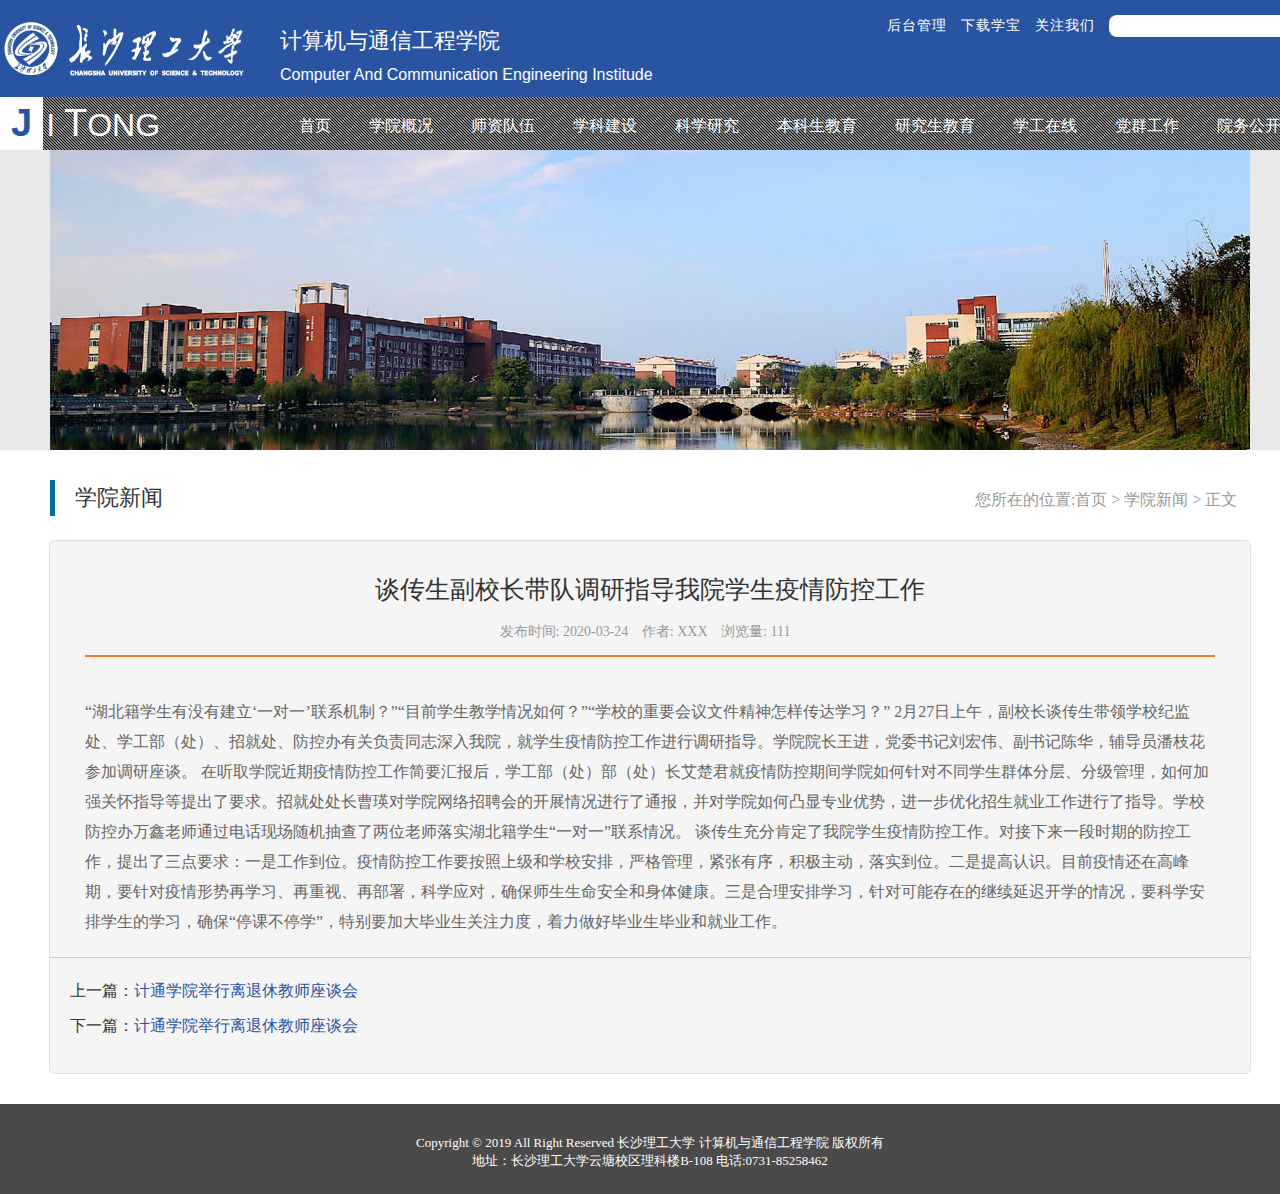
==== commit 67119fc6: "上线啦" ====
--- a/detail.html
+++ b/detail.html
@@ -20,7 +20,7 @@
       <!-- header开始 -->
       <header>
         <div class="header_top">
-          <img src="images/logo1.jpg" alt="" />
+          <img src="images/xiaohui.png" alt="" class="schoollogo" />
           <span class="logo_name logo_name1">计算机与通信工程学院</span>
           <span class="logo_name logo_name2"
             >Computer And Communication Engineering Institude</span
--- a/css/zoomslider.css
+++ b/css/zoomslider.css
@@ -1,200 +1,254 @@
-.zs-enabled{position:relative}.zs-enabled .zs-slideshow,.zs-enabled .zs-slides,.zs-enabled .zs-slide{position:absolute;z-index:1;top:0;left:0;width:100%;height:100%;overflow:hidden}.zs-enabled .zs-slideshow .zs-slides .zs-slide{background:transparent none no-repeat 50% 50%;background-size:cover;position:absolute;visibility:hidden;opacity:0;-webkit-transform:scale(1.2, 1.2);-moz-transform:scale(1.2, 1.2);-ms-transform:scale(1.2, 1.2);-o-transform:scale(1.2, 1.2);transform:scale(1.2, 1.2)}.zs-enabled .zs-slideshow .zs-slides .zs-slide.active{visibility:visible;opacity:1}.zs-enabled .zs-slideshow .zs-bullets{position:absolute;z-index:4;bottom:20px;left:0;width:100%;text-align:center}.zs-enabled .zs-slideshow .zs-bullets .zs-bullet{display:inline-block;cursor:pointer;border:2px solid #EFC509;width:14px;height:14px;border-radius:8px;margin:10px;background-color:#000}.zs-enabled .zs-slideshow .zs-bullets .zs-bullet.active{background-color:#EFC509}.zs-enabled .zs-slideshow:after{content:" ";position:absolute;top:0;left:0;width:100%;height:100%;z-index:3;background:transparent none repeat 0 0}.zs-enabled.overlay-plain .zs-slideshow:after{background-image:url(plain.png)}.zs-enabled.overlay-dots .zs-slideshow:after{background:url(../images/dots.png)}
-	.properties-table {
-			width: 100%;
-			padding: 0;
-			border-spacing:0;
-			margin-top:2em;
-			font-size:.85em;
-			background-color: #eee;
-		}
-		.properties-table th, .properties-table td {
-			text-align: left;
-			padding: 10px;
-		}
-		.properties-table th {
-			border-bottom: 1px solid #333;
-			line-height: 2;
-		}
-		.zs-enabled .zs-slideshow .zs-bullets {
-			    position: absolute;
-    z-index: 4;
-    bottom: 40px;
+.zs-enabled {
+  position: relative;
+}
+.zs-enabled .zs-slideshow,
+.zs-enabled .zs-slides,
+.zs-enabled .zs-slide {
+  position: absolute;
+  z-index: 1;
+  top: 0;
+  left: 0;
+  width: 100%;
+  height: 100%;
+  overflow: hidden;
+}
+.zs-enabled .zs-slideshow .zs-slides .zs-slide {
+  background: transparent none no-repeat 50% 50%;
+  background-size: cover;
+  position: absolute;
+  visibility: hidden;
+  opacity: 0;
+  -webkit-transform: scale(1.2, 1.2);
+  -moz-transform: scale(1.2, 1.2);
+  -ms-transform: scale(1.2, 1.2);
+  -o-transform: scale(1.2, 1.2);
+  transform: scale(1.2, 1.2);
+}
+.zs-enabled .zs-slideshow .zs-slides .zs-slide.active {
+  visibility: visible;
+  opacity: 1;
+}
+.zs-enabled .zs-slideshow .zs-bullets {
+  position: absolute;
+  z-index: 4;
+  bottom: 20px;
+  left: 0;
+  width: 100%;
+  text-align: center;
+}
+.zs-enabled .zs-slideshow .zs-bullets .zs-bullet {
+  display: inline-block;
+  cursor: pointer;
+  border: 2px solid #efc509;
+  width: 14px;
+  height: 14px;
+  border-radius: 8px;
+  margin: 10px;
+  background-color: #000;
+}
+.zs-enabled .zs-slideshow .zs-bullets .zs-bullet.active {
+  background-color: #efc509;
+}
+.zs-enabled .zs-slideshow:after {
+  content: ' ';
+  position: absolute;
+  top: 0;
+  left: 0;
+  width: 100%;
+  height: 100%;
+  z-index: 3;
+  background: transparent none repeat 0 0;
+}
+.zs-enabled.overlay-plain .zs-slideshow:after {
+  background-image: url(plain.png);
+}
+.zs-enabled.overlay-dots .zs-slideshow:after {
+  background: url(../images/dots.png);
+}
+.properties-table {
+  width: 100%;
+  padding: 0;
+  border-spacing: 0;
+  margin-top: 2em;
+  font-size: 0.85em;
+  background-color: #eee;
+}
+.properties-table th,
+.properties-table td {
+  text-align: left;
+  padding: 10px;
+}
+.properties-table th {
+  border-bottom: 1px solid #333;
+  line-height: 2;
+}
+.zs-enabled .zs-slideshow .zs-bullets {
+  position: absolute;
+  z-index: 4;
+  bottom: 40px;
+  left: 0;
+  width: 100%;
+  text-align: center;
+  display: none;
+}
+.zs-enabled .zs-slideshow .zs-bullets .zs-bullet {
+  display: inline-block;
+  cursor: pointer;
+  border: 2px solid #fff;
+  width: 34px;
+  height: 4px;
+  margin: 10px;
+  background: #fff;
+  border-radius: 0;
+}
+.zs-enabled .zs-slideshow .zs-bullets .zs-bullet.active {
+  background: #02a388;
+  border: 2px solid #02a388;
+}
+#demo-1 {
+  position: relative;
+  width: 100%;
+  min-height: 558px;
+  background-color: #999;
+}
+.demo-inner-content {
+  position: relative;
+  z-index: 2;
+}
+
+.banner-inner {
+  background: url(../images/1.jpg) no-repeat 0px 0px;
+  background-size: cover;
+  -webkit-background-size: cover;
+  -moz-background-size: cover;
+  -o-background-size: cover;
+  -ms-background-size: cover;
+  min-height: 200px !important;
+}
+.banner-inner-dott {
+  background: url(../images/dots.png) repeat 0px 0px;
+  text-align: center;
+  padding-bottom: 150px;
+}
+/*-- /responsive --*/
+@media (max-width: 1440px) {
+  #demo-1 {
+    min-height: 530px;
+  }
+  .zs-enabled .zs-slideshow .zs-bullets .zs-bullet {
+    border: 2px solid #fff;
+    width: 27px;
+    height: 4px;
+    margin: 8px;
+    border-radius: 0;
+  }
+}
+@media (max-width: 1366px) {
+  #demo-1 {
+    min-height: 500px;
+  }
+  .zs-enabled .zs-slideshow .zs-bullets {
+    position: absolute;
+    z-index: 4;
+    bottom: 91px;
     left: 0;
     width: 100%;
     text-align: center;
-	display:none;
-		}
-		.zs-enabled .zs-slideshow .zs-bullets .zs-bullet {
-			display: inline-block;
-    cursor: pointer;
+  }
+}
+@media (max-width: 1280px) {
+  #demo-1 {
+    min-height: 470px;
+  }
+}
+@media (max-width: 1024px) {
+  #demo-1 {
+    min-height: 440px;
+  }
+  .zs-enabled .zs-slideshow .zs-bullets {
+    position: absolute;
+    z-index: 4;
+    bottom: 107px;
+    left: 0;
+    width: 100%;
+    text-align: center;
+  }
+}
+@media (max-width: 991px) {
+  #demo-1 {
+    min-height: 400px;
+  }
+  .zs-enabled .zs-slideshow .zs-bullets {
+    position: absolute;
+    z-index: 4;
+    bottom: 91px;
+    left: 0px;
+    width: 100%;
+    text-align: center;
+  }
+}
+@media (max-width: 800px) {
+  #demo-1 {
+    min-height: 360px;
+  }
+  .zs-enabled .zs-slideshow .zs-bullets .zs-bullet {
     border: 2px solid #fff;
-    width: 34px;
-    height:4px;
-    margin: 10px;
-    background: #fff;
+    width: 27px;
+    height: 4px;
+    margin: 4px 4px;
     border-radius: 0;
-		}
-		.zs-enabled .zs-slideshow .zs-bullets .zs-bullet.active {
-			background:#02a388;
-			border: 2px solid #02a388;
-		}
-      #demo-1 {
-			position: relative; 
-			width: 100%;
-			min-height: 658px;
-			background-color: #999;
-		}
-		.demo-inner-content {
-			position: relative;
-			z-index: 2;
-			
-		}
-		
-	.banner-inner {
-    background: url(../images/1.jpg) no-repeat 0px 0px;
-    background-size: cover;
-    -webkit-background-size: cover;
-    -moz-background-size: cover;
-    -o-background-size: cover;
-    -ms-background-size: cover;
-    min-height: 200px!important;
-}
-.banner-inner-dott {
-    background: url(../images/dots.png)repeat 0px 0px;
-    text-align: center;
-        padding-bottom: 150px;
-}
-/*-- /responsive --*/
-@media (max-width:1440px){
-	#demo-1 {
-		
-		    min-height: 630px;
-	}
-	.zs-enabled .zs-slideshow .zs-bullets .zs-bullet {
-		border: 2px solid #fff;
-		width: 27px;
-		height: 4px;
-		margin: 8px;
-		border-radius: 0;
-	}
-}
-@media (max-width:1366px){
-	#demo-1 {
-		    min-height:600px;
-	}
-	.zs-enabled .zs-slideshow .zs-bullets {
-		position: absolute;
-		z-index: 4;
-		bottom: 91px;
-		left: 0;
-		width: 100%;
-		text-align: center;
-	}
-}
-@media (max-width:1280px){
-	#demo-1 {
-		    min-height:570px;
-	}
-}
-@media (max-width:1024px){
-	#demo-1 {
-		    min-height:540px;
-	}
-	.zs-enabled .zs-slideshow .zs-bullets {
-		position: absolute;
-		z-index: 4;
-		bottom: 107px;
-		left: 0;
-		width: 100%;
-		text-align: center;
-	}
-}
-@media (max-width:991px){
-	#demo-1 {
-		min-height:500px;
-	}
-	.zs-enabled .zs-slideshow .zs-bullets {
-		position: absolute;
-		z-index: 4;
-		bottom:91px;
-		left:0px;
-		width: 100%;
-		text-align: center;
-	}
-	
-}
-@media (max-width:800px){
-	#demo-1 {
-		min-height:460px;
-	}
-	.zs-enabled .zs-slideshow .zs-bullets .zs-bullet {
-		border: 2px solid #fff;
-		width: 27px;
-		height: 4px;
-		margin: 4px 4px;
-		border-radius: 0;
-	}
-	.banner-inner-dott {
-		background: url(../images/dots.png)repeat 0px 0px;
-		text-align: center;
-		padding-bottom: 94px;
-	}
-	.banner-inner {
-		min-height: 163px!important;
-	}
-	.zs-enabled .zs-slideshow .zs-bullets {
-		position: absolute;
-		z-index: 4;
-		bottom:72px;
-		left:0px;
-		width: 100%;
-		text-align: center;
-	}
-}
-@media (max-width:736px){
-	
-	#demo-1 {
-      min-height:450px;
-	}
-
-}
-@media (max-width:640px){
-	
-}
-@media (max-width:568px){
-	#demo-1 {
-      min-height:390px;
-	}
-	
-}
-@media (max-width:480px){
-	.zs-enabled .zs-slideshow .zs-bullets {
-		position: absolute;
-		z-index: 4;
-		bottom: 45px;
-		left: -4px;
-		width: 100%;
-		text-align: center;
-	}
-	
-}
-@media (max-width:414px){
-	
-}
-@media (max-width:384px){
-	
-	
-
-}
-@media (max-width:320px){
-  
- .zs-enabled .zs-slideshow .zs-bullets {
+  }
+  .banner-inner-dott {
+    background: url(../images/dots.png) repeat 0px 0px;
+    text-align: center;
+    padding-bottom: 94px;
+  }
+  .banner-inner {
+    min-height: 163px !important;
+  }
+  .zs-enabled .zs-slideshow .zs-bullets {
+    position: absolute;
+    z-index: 4;
+    bottom: 72px;
+    left: 0px;
+    width: 100%;
+    text-align: center;
+  }
+}
+@media (max-width: 736px) {
+  #demo-1 {
+    min-height: 350px;
+  }
+}
+@media (max-width: 640px) {
+}
+@media (max-width: 568px) {
+  #demo-1 {
+    min-height: 290px;
+  }
+}
+@media (max-width: 480px) {
+  .zs-enabled .zs-slideshow .zs-bullets {
+    position: absolute;
+    z-index: 4;
+    bottom: 45px;
+    left: -4px;
+    width: 100%;
+    text-align: center;
+  }
+}
+@media (max-width: 414px) {
+}
+@media (max-width: 384px) {
+}
+@media (max-width: 320px) {
+  .zs-enabled .zs-slideshow .zs-bullets {
     position: absolute;
     z-index: 4;
     bottom: 23px;
     left: -4px;
     width: 100%;
     text-align: center;
-}
-}
-/*-- //responsive --*/+  }
+}
+/*-- //responsive --*/
--- a/css/index.css
+++ b/css/index.css
@@ -1,11 +1,11 @@
-@font-face {
+/* @font-face {
   font-family: 'Josefin Sans';
   src: url('../fonts/Josefin_Sans/JosefinSans-VariableFont_wght.ttf');
 }
 @font-face {
   font-family: 'PT Sans';
   src: url('../fonts/PT_Sans/PTSans-Regular.ttf');
-}
+} */
 html,
 body {
   width: 100%;
@@ -39,6 +39,9 @@
   width: 1300px;
   margin: 0 auto;
 }
+.schoollogo {
+  width: 250px;
+}
 .logo_name {
   display: inline-block;
   color: white;
@@ -51,7 +54,7 @@
   width: 220px;
 }
 .logo_name2 {
-  width: 383px;
+  width: 500px;
   top: 50px;
   left: 280px;
   font-family: 'Josefin Sans', sans-serif;
@@ -117,7 +120,7 @@
 }
 h1 span {
   color: #fff;
-  font-size: 48px;
+  font-size: 38px;
 }
 .nav_self {
   vertical-align: top;
@@ -199,7 +202,7 @@
   line-height: 30px;
 }
 .published32 {
-  padding-left: 65px;
+  padding-left: 55px;
 }
 .published3 i,
 .published32 i {
@@ -224,7 +227,7 @@
   color: #3f3f3f;
   font-size: 13px;
   font-weight: 500;
-  padding: 10px 25px;
+  padding: 8px 20px;
   text-transform: capitalize;
   transition: all 0.3s ease-out 0s;
   border-radius: 5px;
@@ -235,12 +238,14 @@
   display: inline-block;
   vertical-align: top;
   font-family: 'PT Sans', sans-serif;
+  position: relative;
 }
 .xueyuannew > p {
   font-size: 20px;
   color: #2954a2;
   border-bottom: 2px #2954a1 solid;
   height: 38px;
+  margin-bottom: 10px;
 }
 .xueyuan_new1 {
   padding-bottom: 20px;
@@ -269,6 +274,7 @@
   font-family: 'PT Sans', sans-serif;
 }
 .xueyuannotice > p {
+  margin-bottom: 10px;
   font-size: 20px;
   color: #f4792c;
   border-bottom: 2px #f4792c solid;
@@ -328,10 +334,12 @@
   font-family: 'PT Sans', sans-serif;
 }
 .other2 {
-  width: 850px;
-  height: 400px;
+  width: 600px;
+  height: 320px;
   display: inline-block;
   vertical-align: top;
+  padding: 0 15px;
+  position: relative;
 }
 .other2 > p {
   font-size: 20px;
@@ -343,32 +351,36 @@
   padding-bottom: 20px;
 }
 .other2_news > li {
-  width: 380px;
+  width: 580px;
   list-style: none;
   padding: 10px;
-  display: inline-block;
+  /* display: inline-block; */
   height: 30px;
   line-height: 30px;
-  max-width: 390px;
+  max-width: 590px;
   overflow: hidden;
   text-overflow: ellipsis;
   white-space: nowrap;
   /*border-bottom: 1px #ccc solid;*/
 }
-.other2_news > li:nth-child(even) {
+/* .other2_news > li:nth-child(even) {
   margin-left: 2em;
-}
+} */
 .other2_news > li > span {
   color: #2954a2;
   margin-right: 20px;
 }
+.otherright {
+  margin-left: 3.5em;
+  padding: 0;
+}
 .other22 {
-  width: 400px;
+  width: 600px;
   height: 342px;
   display: inline-block;
   /* background-color: #ccc; */
   vertical-align: top;
-  margin-left: 2.7em;
+  margin-left: 3.5em;
   border: 1px #ccc solid;
 }
 .other22 > p {
@@ -430,10 +442,10 @@
 }
 .other1_news > li {
   list-style: none;
-  padding: 10px;
+  padding: 5px;
   /*display: inline-block;*/
-  height: 30px;
-  line-height: 30px;
+  height: 45px;
+  line-height: 45px;
   /*border-bottom: 1px #ccc solid;*/
 }
 .other1_news > li > span:nth-child(1) {
@@ -441,16 +453,21 @@
   display: inline-block;
   background: #f4792c;
   margin-right: 40px;
-  width: 90px;
+  width: 100px;
   height: 45px;
   line-height: 45px;
   text-align: center;
+  vertical-align: top;
 }
 .other1_news > li > span:nth-child(2) {
-  width: 700px;
+  width: 450px;
   border-bottom: 1px #ccc solid;
   height: 45px;
   display: inline-block;
+  overflow: hidden;
+  text-overflow: ellipsis;
+  white-space: nowrap;
+  vertical-align: top;
 }
 .links {
   font-family: 'microsoft yahei', 'Helvetica Neue', Helvetica, Arial, sans-serif;
@@ -616,12 +633,12 @@
   clear: both;
 }
 .con_left {
-  height: 1430px;
+  /* height: 1430px; */
   width: 300px;
   position: relative;
   min-height: 600px;
   padding-top: 50px;
-  border-right: 4px solid #d2d2d2;
+  /* border-right: 4px solid #d2d2d2; */
   float: left;
 }
 .con_right {
@@ -631,6 +648,7 @@
   box-sizing: border-box;
   margin-top: 50px;
   float: right;
+  border-left: 4px solid #d2d2d2;
 }
 .con_left > p {
   font-size: 20px;
@@ -701,7 +719,7 @@
   vertical-align: top;
   line-height: 90px;
   color: #5f5c5c;
-  font-size: 20px;
+  font-size: 18px;
 }
 .more_pages {
   color: #666;
@@ -840,7 +858,6 @@
   display: inline-block;
   height: 200px;
   line-height: 200px;
-  /* border: 1px #ccc solid; */
   background-color: #3f51b5;
   margin-bottom: 10px;
   margin-right: 5px;
@@ -859,14 +876,15 @@
 .teacher_down {
   display: none;
 }
-.teacher_down li {
-  list-style: none;
+.teacher_down li:hover {
+  background-color: #fff;
 }
 .teacher_down li a {
   color: #666;
 }
 .teacher_down li a:hover {
-  color: #fff;
+  color: #f4792c;
+  background-color: #fff;
 }
 
 #nav {
@@ -913,6 +931,10 @@
   line-height: 10px;
   text-align: center;
   padding: 23px;
+  /* max-width: 80px;
+  overflow: hidden;
+  text-overflow: ellipsis;
+  white-space: nowrap; */
 }
 #nav .firs_nav li a:hover {
   color: #f4792c;
@@ -924,7 +946,7 @@
   width: 102px;
   background-color: #2954a2;
   position: absolute;
-  left: 100px;
+  left: 104px;
   top: 0;
   display: none;
 }
@@ -940,20 +962,7 @@
   height: 60px;
   line-height: 60px;
   margin-bottom: 0;
-  /* border-left: 2px #d6d6d6 solid; */
-}
-/*.newnav_lists {
-  list-style: none;
-  border-left: 2px #d6d6d6 solid;
-}
-.newnav_lists .slide_li {
-  height: 50px;
-  line-height: 50px;
-  padding-left: 50px;
-  border-bottom: 1px #d6d6d6 solid;
-  transition: all 0.8s;
-  cursor: pointer;
-} */
+}
 .newnav_lists {
   border-left: 2px #d6d6d6 solid;
 }
@@ -973,9 +982,7 @@
 .slide_li a {
   display: block;
   height: 50px;
-  text-align: center;
-  /* font-size: 16px; */
-  /* border-radius: 10px; */
+  padding-left: 70px;
 }
 .slide_li .li_down {
   display: none;
@@ -992,16 +999,77 @@
 .li_down dt a {
   display: block;
   height: 50px;
-  color: #333;
+  color: #666;
   border-bottom: 1px #d6d6d6 solid;
-  /* text-align: center; */
-  /* font-size: 16px; */
-  /* border-radius: 10px; */
 }
 .li_down dt a:hover {
   color: #f4792c;
 }
-
 .seedetail a {
   color: #191919;
 }
+/* teacher_detail.css */
+.con_teachers li {
+  float: left;
+  width: 155px;
+  padding: 0 40px 40px;
+  box-sizing: content-box;
+  position: relative;
+}
+.teacer_hover > a {
+  display: block;
+  width: 155px;
+  height: 155px;
+  padding: 5px;
+  border-radius: 50%;
+  box-shadow: 0 2px 2px #d1d1d1;
+  overflow: hidden;
+}
+.teacher_img {
+  width: 155px;
+  height: 155px;
+  border-radius: 50%;
+}
+
+.teacer_hover > p {
+  height: 40px;
+  line-height: 40px;
+  text-align: center;
+  overflow: hidden;
+}
+.teacher_intro {
+  position: absolute;
+  left: 0;
+  right: 0;
+  padding: 10px 10px;
+  background: #edeef0;
+  border-top: 4px solid #2954a2;
+  border-bottom: 4px solid #f4792c;
+  z-index: 99;
+  display: none;
+}
+.teacher_intro h3 {
+  font-weight: normal;
+  white-space: nowrap;
+  text-overflow: ellipsis;
+}
+.teacher_intro p {
+  color: #666;
+  font-size: 12px;
+  height: 125px;
+  line-height: 25px;
+  overflow: hidden;
+  margin: 10px 0;
+}
+.teacher_intro a {
+  display: inline-block;
+  text-decoration: none;
+  color: #2954a2;
+  font-size: 12px;
+  padding: 3px 10px;
+  border: 1px solid #2954a2;
+  border-radius: 5px;
+}
+.teacer_hover:hover .teacher_intro {
+  display: block;
+}
